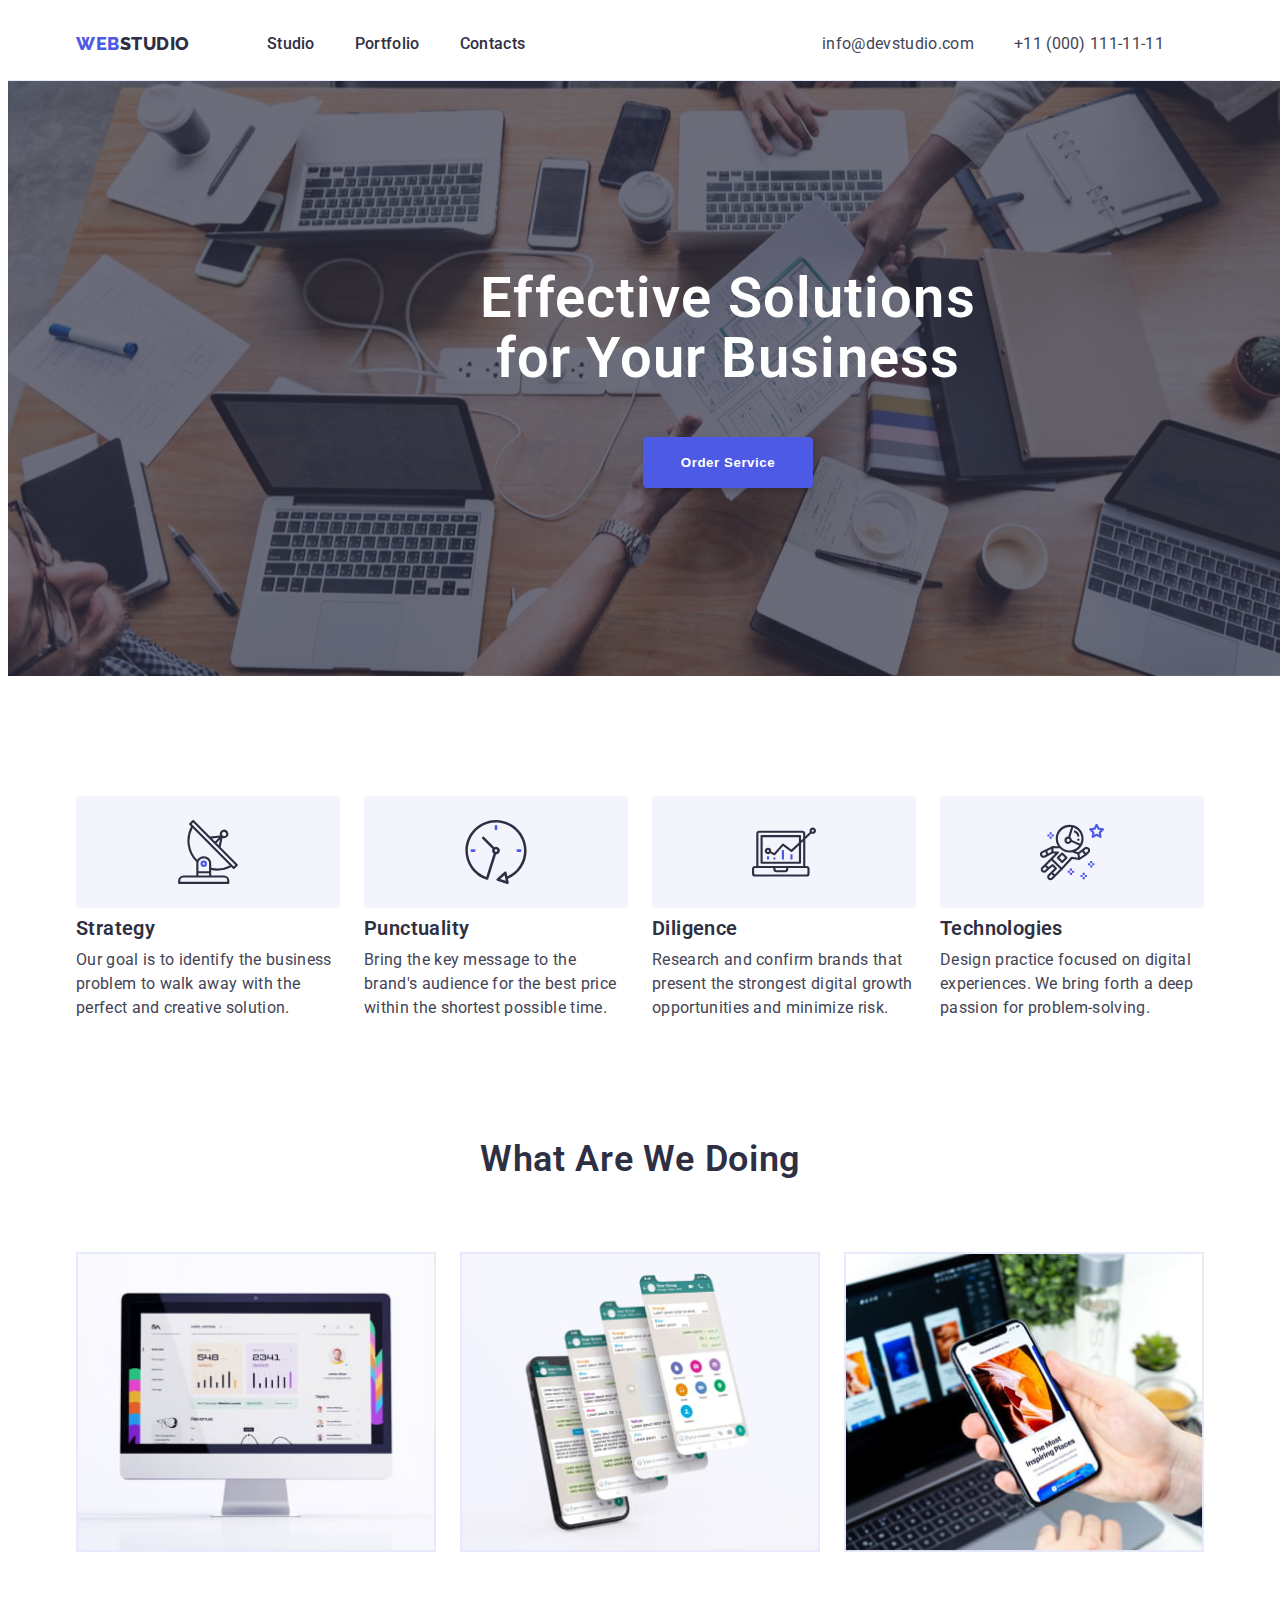
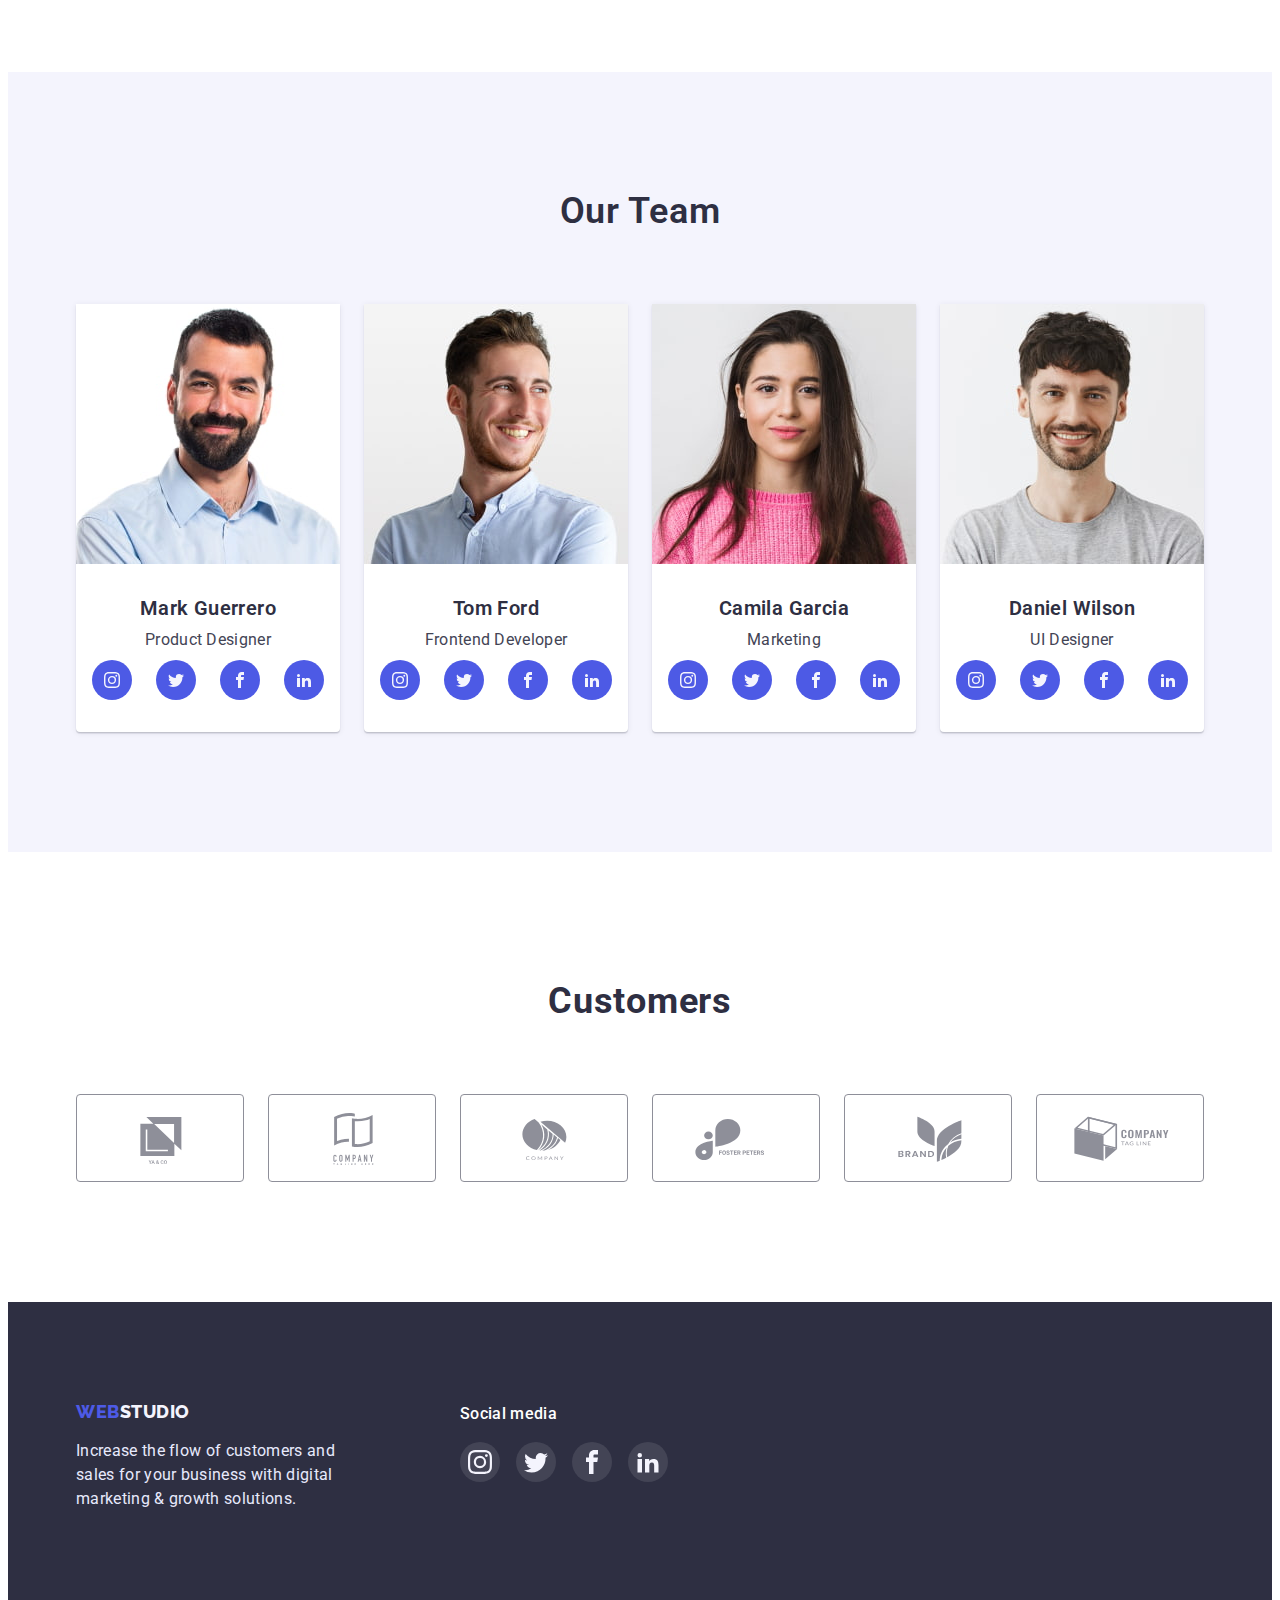
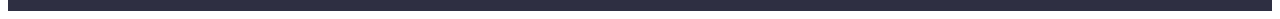
==== index.html @ 92e65bb6 "Initial commit" ====
<!DOCTYPE html>
<html lang="en">
  <head>
    <meta charset="UTF-8" />
    <meta http-equiv="X-UA-Compatible" content="IE=edge" />
    <meta name="viewport" content="width=device-width, initial-scale=1.0" />
    <title>Document</title>

    <!-- __________FONT FAMELY__________ -->
    <link rel="preconnect" href="https://fonts.googleapis.com" />
    <link rel="preconnect" href="https://fonts.gstatic.com" crossorigin />
    <link
      href="https://fonts.googleapis.com/css2?family=Raleway:wght@700&family=Roboto:wght@400;500;700;900&display=swap"
      rel="stylesheet"
    />

    <!-- __________MODERN-NORMALIZE__________ -->
    <link
      rel="stylesheet"
      href="https://cdnjs.cloudflare.com/ajax/libs/modern-normalize/1.1.0/modern-normalize.min.css"
      integrity="sha512-wpPYUAdjBVSE4KJnH1VR1HeZfpl1ub8YT/NKx4PuQ5NmX2tKuGu6U/JRp5y+Y8XG2tV+wKQpNHVUX03MfMFn9Q=="
      crossorigin="anonymous"
      referrerpolicy="no-referrer"
    />

    <!-- __________BASE STYLES__________ -->
    <link rel="stylesheet" href="./css/styles.css" />
  </head>
  <body>
    <!-- __________HEADER__________ -->
    <header class="header">
      <div class="container header-container">
        <nav class="nav">
          <a class="logo link" href="./">
            <span class="accent">WEB</span>STUDIO</a
          >
          <ul class="nav-list list">
            <li class="nav-item">
              <a class="nav-link link" href="">Studio</a>
            </li>
            <li class="nav-item">
              <a class="nav-link link" href="./portfolio.html">Portfolio</a>
            </li>
            <li class="nav-item">
              <a class="nav-link link" href="./">Contacts</a>
            </li>
          </ul>
        </nav>

        <ul class="list list">
          <li class="item">
            <a class="contact-link link" href="./mailto:info@devstudio.com"
              >info@devstudio.com</a
            >
          </li>
          <li class="item">
            <a class="phone-link link" href="./tei:11(000)1111111"
              >+11 (000) 111-11-11</a
            >
          </li>
        </ul>
      </div>
    </header>

    <!-- __________MAIN__________ -->
    <main>
      <!-- __________SECTION HERO__________ -->
      <section class="hero section">
        <div class="container">
          <h1 class="hero-title">Effective Solutions for Your Business</h1>
          <button class="hero-btn btn" type="button">Order Service</button>
        </div>
      </section>

      <!-- __________SECTION EXAMPLES__________ -->
      <section class="examples section">
        <div class="container">
          <h2 class="examples-title-title visually-hidden">Examples</h2>
          <ul class="examples-list list">
                <li class="examples-item">
                  <div class="icons">
                    <svg class="icons-list-icon">
                      <use href="./images/sprite.svg#icon-antenna" width="64"></use>
                    </svg>
                  </div>
                  <h3 class="examples-title">Strategy</h3>
                  <p class="examples-description">
                    Our goal is to identify the business problem to walk away
                    with the perfect and creative solution.
                  </p>
                </li>

                <li class="examples-item">
                  <div class="icons">
                    <svg class="icons-list-icon">
                      <use href="./images/sprite.svg#icon-clock" width="64"></use>
                    </svg>
                  </div>
                  <h3 class="examples-title">Punctuality</h3>
                  <p class="examples-description">
                    Bring the key message to the brand's audience for the best
                    price within the shortest possible time.
                  </p>
                </li>

                <li class="examples-item">
                  <div class="icons">
                    <svg class="icons-list-icon">
                      <use href="./images/sprite.svg#icon-diagram" width="64"></use>
                    </svg>
                  </div>
                  <h3 class="examples-title">Diligence</h3>
                  <p class="examples-description">
                    Research and confirm brands that present the strongest
                    digital growth opportunities and minimize risk.
                  </p>
                </li>

                <li class="examples-item">
                  <div class="icons">
                    <svg class="icons-list-icon">
                      <use href="./images/sprite.svg#icon-astronaut" width="64"></use>
                    </svg>
                  </div>
                  <h3 class="examples-title">Technologies</h3>
                  <p class="examples-description">
                    Design practice focused on digital experiences. We bring
                    forth a deep passion for problem-solving.
                  </p>
                </li>
              </ul>
            </ul>
          </div>
        </div>
      </section>

      <!-- __________SECTION 1__________ -->
      <section class="section-job section">
        <div class="container">
          <h2 class="section-title">What are we doing</h2>
          <ul class="section-list list">
            <li class="section-item">
              <img
                class="image"
                src="./images/photo-1.jpg"
                width="360"
                alt="monitor"
              />
            </li>
            <li class="section-item">
              <img
                class="image"
                src="./images/photo-2.jpg"
                width="360"
                alt="phone"
              />
            </li>
            <li class="section-item">
              <img
                class="image"
                src="./images/photo-3.jpg"
                width="360"
                alt="phone in hand"
              />
            </li>
          </ul>
        </div>
      </section>

      <!-- __________SECTION 2__________ -->
      <section class="section-team section">
        <div class="container">
          <h2 class="section-title">Our Team</h2>
          <ul class="section-list list">
            <li class="section-item-team">
              <div class="card-thumb">
                <img
                  class="image"
                  src="./images/photo-4.jpg"
                  width="264"
                  alt="man"
                />
              </div>
              <div class="card-content">
                <h3 class="team-name">Mark Guerrero</h3>
                <p class="team-position">Product Designer</p>

                <ul class="social-list list">
                  <li class="social-list-item">
                    <a href="" class="social-list-link">
                      <svg class="social-list-icon" width="16" height="16">
                        <use
                          href="./images/sprite.svg#icon-instagram"
                        ></use>
                      </svg>
                    </a>
                  </li>

                  <li class="social-list-item">
                    <a href="" class="social-list-link">
                      <svg class="social-list-icon" width="16" height="16">
                        <use href="./images/sprite.svg#icon-twitter"></use>
                      </svg>
                    </a>
                  </li>

                  <li class="social-list-item">
                    <a href="" class="social-list-link">
                      <svg class="social-list-icon" width="16" height="16">
                        <use href="./images/sprite.svg#icon-facebook"></use>
                      </svg>
                    </a>
                  </li>

                  <li class="social-list-item">
                    <a href="" class="social-list-link">
                      <svg class="social-list-icon" width="16" height="16">
                        <use href="./images/sprite.svg#icon-linkedin"></use>
                      </svg>
                    </a>
                  </li>
                </ul>
              </div>
            </li>

            <li class="section-item-team">
              <div class="card-thumb">
                <img
                  class="image"
                  src="./images/photo-5.jpg"
                  width="264"
                  alt="man"
                />
              </div>
              <div class="card-content">
                <h3 class="team-name">Tom Ford</h3>
                <p class="team-position">Frontend Developer</p>

                <ul class="social-list list">
                  <li class="social-list-item">
                    <a href="" class="social-list-link">
                      <svg class="social-list-icon" width="16" height="16">
                        <use
                          href="./images/sprite.svg#icon-instagram"
                        ></use>
                      </svg>
                    </a>
                  </li>

                  <li class="social-list-item">
                    <a href="" class="social-list-link">
                      <svg class="social-list-icon" width="16" height="16">
                        <use href="./images/sprite.svg#icon-twitter"></use>
                      </svg>
                    </a>
                  </li>

                  <li class="social-list-item">
                    <a href="" class="social-list-link">
                      <svg class="social-list-icon" width="16" height="16">
                        <use href="./images/sprite.svg#icon-facebook"></use>
                      </svg>
                    </a>
                  </li>

                  <li class="social-list-item">
                    <a href="" class="social-list-link">
                      <svg class="social-list-icon" width="16" height="16">
                        <use href="./images/sprite.svg#icon-linkedin"></use>
                      </svg>
                    </a>
                  </li>
                </ul>
              </div>
            </li>

            <li class="section-item-team">
              <div class="card-thumb">
                <img
                  class="image"
                  src="./images/photo-6.jpg"
                  width="264"
                  alt="woman"
                />
              </div>
              <div class="card-content">
                <h3 class="team-name">Camila Garcia</h3>
                <p class="team-position">Marketing</p>

                <ul class="social-list list">
                  <li class="social-list-item">
                    <a href="" class="social-list-link">
                      <svg class="social-list-icon" width="16" height="16">
                        <use
                          href="./images/sprite.svg#icon-instagram"
                        ></use>
                      </svg>
                    </a>
                  </li>

                  <li class="social-list-item">
                    <a href="" class="social-list-link">
                      <svg class="social-list-icon" width="16" height="16">
                        <use href="./images/sprite.svg#icon-twitter"></use>
                      </svg>
                    </a>
                  </li>

                  <li class="social-list-item">
                    <a href="" class="social-list-link">
                      <svg class="social-list-icon" width="16" height="16">
                        <use href="./images/sprite.svg#icon-facebook"></use>
                      </svg>
                    </a>
                  </li>

                  <li class="social-list-item">
                    <a href="" class="social-list-link">
                      <svg class="social-list-icon" width="16" height="16">
                        <use href="./images/sprite.svg#icon-linkedin"></use>
                      </svg>
                    </a>
                  </li>
                </ul>
              </div>
            </li>

            <li class="section-item-team">
              <div class="card-thumb">
                <img
                  class="image"
                  src="./images/photo-7.jpg"
                  width="264"
                  alt="man"
                />
              </div>
              <div class="card-content">
                <h3 class="team-name">Daniel Wilson</h3>
                <p class="team-position">UI Designer</p>

                <ul class="social-list list">
                  <li class="social-list-item">
                    <a href="" class="social-list-link">
                      <svg class="social-list-icon" width="16" height="16">
                        <use
                          href="./images/sprite.svg#icon-instagram"
                        ></use>
                      </svg>
                    </a>
                  </li>

                  <li class="social-list-item">
                    <a href="" class="social-list-link">
                      <svg class="social-list-icon" width="16" height="16">
                        <use href="./images/sprite.svg#icon-twitter"></use>
                      </svg>
                    </a>
                  </li>

                  <li class="social-list-item">
                    <a href="" class="social-list-link">
                      <svg class="social-list-icon" width="16" height="16">
                        <use href="./images/sprite.svg#icon-facebook"></use>
                      </svg>
                    </a>
                  </li>

                  <li class="social-list-item">
                    <a href="" class="social-list-link">
                      <svg class="social-list-icon" width="16" height="16">
                        <use href="./images/sprite.svg#icon-linkedin"></use>
                      </svg>
                    </a>
                  </li>
                </ul>
              </div>
            </li>
          </ul>
        </div>
      </section>

      <!--__________SECTION CUSTOMERS__________-->
      <section class="section-customers section">
        <div class="container">
          <h2 class="section-customers-title">Customers</h2>
          <ul class="section-customers-list list">
            <li class="section-customers-item">
              <a href="#" class="section-customers-link" target="_blank" rel="noreferrer noopener">
              <svg class="section-customers-icons-list" width="104" height="56">
                      <use href="./images/sprite.svg#icon-Logo">
                        </use>
                      </svg>
                    </a>
            </li>
            <li class="section-customers-item">
              <a href="#" class="section-customers-link" target="_blank" rel="noreferrer noopener">
              <svg class="section-customers-icons-list" width="104" height="56">
                      <use href="./images/sprite.svg#icon-Logo-1">
                        </use>
                      </svg>
                    </a>
            </li>

            <li class="section-customers-item">
              <a href="#" class="section-customers-link" target="_blank" rel="noreferrer noopener">
              <svg class="section-customers-icons-list" width="104" height="56">
                      <use href="./images/sprite.svg#icon-Logo-2">
                        </use>
                      </svg>
              </a>
            </li>

            <li class="section-customers-item">
              <a href="#" class="section-customers-link" target="_blank" rel="noreferrer noopener">
              <svg class="section-customers-icons-list" width="104" height="56">
                      <use href="./images/sprite.svg#icon-Logo-3">
                        </use>
                      </svg>
              </a>
            </li>

            <li class="section-customers-item">
              <a href="#" class="section-customers-link" target="_blank" rel="noreferrer noopener">
              <svg class="section-customers-icons-list" width="104" height="56">
                      <use href="./images/sprite.svg#icon-Logo-4">
                        </use>
                      </svg>
              </a>
            </li>

            <li class="section-customers-item">
              <a href="#" class="section-customers-link" target="_blank" rel="noreferrer noopener">
              <svg class="section-customers-icons-list" width="104" height="56">
                      <use href="./images/sprite.svg#icon-Logo-5">
                        </use>
                      </svg>
              </a>
            </li>
          </ul>
        </div>
      </section>
    </main>

    <!-- __________FOOTER__________ -->
    <footer class="footer">
      <div class="container footer-icons">
        <div class="footer-icon">
          <a class="footer-logo link" href="./">
          <span class="accent">WEB</span
          ><span class="accent-accent">STUDIO</span>
        </a>
        <p class="footer-description">
          Increase the flow of customers and sales for your business with
          digital marketing & growth solutions.
        </p>
        </div>

        <div class="footer-icon">
          <p class="footer-social-description">Social media</p>
          <ul class="footer-social-list list">
            <li class="footer-social-list-item">
              <a href="" class="footer-social-list-link">
                <svg class="footer-social-list-icon" width="24" height="24">
                  <use href="./images/sprite.svg#icon-instagram"></use>
                </svg>
              </a>
            </li>

            <li class="footer-social-list-item">
              <a href="" class="footer-social-list-link">
                <svg class="footer-social-list-icon" width="24" height="24">
                  <use
                    href="./images/sprite.svg#icon-twitter"></use>
                </svg>
              </a>
            </li>

            <li class="footer-social-list-item">
              <a href="" class="footer-social-list-link">
                <svg class="footer-social-list-icon" width="24" height="24">
                  <use href="./images/sprite.svg#icon-facebook"></use>
                </svg>
              </a>
            </li>

            <li class="footer-social-list-item">
              <a href="" class="footer-social-list-link">
                <svg class="footer-social-list-icon" width="24" height="24">
                  <use href="./images/sprite.svg#icon-linkedin"></use>
                </svg>
              </a>
            </li>
          </ul>
        </div>
      </div>
    </footer>
  </body>
</html>
---- css/styles.css ----
:root {
	--primary-text-color:#2E2F42;
	--title-text-color:#434455;
	--accent-color:#4D5AE5;
	--bg-color-body:#FFFFFF;
	--bg-button-main: #404BBF;
	--color-button: black;
	--border-customers: #8E8F99;


	--footer:#F4F4FD;
	--footer-p:#E7E9FC;
}

*,
*::after,
*::before {
	box-sizing: border-box;
}

.section {
	padding: 120px 0;
}

.visually-hidden {
	position: absolute;
	width: 1px;
	height: 1px;
	margin: -1px;
	border: 0;
	padding: 0;

	white-space: nowrap;
	clip-path: inset(100%);
	clip: rect(0 0 0 0);
	overflow: hidden;
}

body {
	font-family: "Roboto", sans-serif;
	background-color: var(--bg-color-body);
	font-size: 16px;
}

h1,h2,h3,h4,h5,h6,p {
	margin: 0;
}

ul {
	margin-top: 0;
	margin-bottom: 0;
	padding-left: 0;
}

img {
	display: block;
	max-width: 100%;
	height: auto;
}

button {
	cursor: pointer;
}

/* __________ul__________ */
.list {
	list-style: none;
	color: var(--title-text-color);
}

/* __________a__________ */
.link {
	text-decoration: none;
}



/* __________HEADER__________ */
.header {
	padding-top: 24px;
	padding-bottom: 24px;
	border-bottom: 1px solid var(--footer-p);
}

.container {
	width: 1158px;
	margin-left: auto;
	margin-right: auto;
	padding-left: 15px;
	padding-right: 15px;
}

.header-container {
	display: flex;
	align-items: center;
}

.nav {
	display: flex;
	align-items: center;
}

.logo {
	font-family: 'Raleway';
	font-weight: 800;
	font-size: 18px;
	line-height: 1.33;
	letter-spacing: 0.03em;
	text-transform: uppercase;
	color: var(--primary-text-color);

	margin-right: 77px;
}

.accent {
	color: var(--accent-color);
}

.nav-list {
	display: flex;
	align-items: center;
}

.list a:hover,
.list a:focus {
	display: flex;
	margin-left: auto;
	color: var(--accent-color);
}

.list {
	display: flex;
	margin-left: auto;
}

.nav-item:not(:last-child) {
	margin-right: 40px;
}

.nav-link {
	font-weight: 500;
	line-height: 1.5;
	letter-spacing: 0.02em;
	color: var(--primary-text-color)
}

.item {
	margin-right: 40px;
}

.contact-link {
	line-height: 1.5;
	letter-spacing: 0.02em;
	color: var(--title-text-color);
}

.phone-link {
	line-height: 1.5;
	letter-spacing: 0.02em;
	color: var(--title-text-color);
}



/* __________HERO__________ */
.hero {
	background-color: var(--primary-text-color);
	padding-top: 188px;
	padding-bottom: 188px;
	text-align: center;

	width: 1440px;
	margin: 0 auto;
	background-image: linear-gradient(rgba(46, 47, 66, 0.7),
	rgba(46, 47, 66, 0.7)),
	url(../images/photo-17.jpg);
	background-repeat: no-repeat;
	background-position: center center;
	background-size: cover;
}

.hero-title {
	font-weight: 600;
	font-size: 56px;
	line-height: 1.07;
	letter-spacing: 0.02em;
	color: var(--bg-color-body);

	width: 500px;
	margin: 0 auto;
	margin-top: 0;
	margin-bottom: 48px;
}

.hero-btn {
	font-weight: 600;
	line-height: 1.18px;
	display: inline-block;
	letter-spacing: 0.04em;
	
	background: var(--accent-color);
	box-shadow: 0px 4px 4px rgba(0, 0, 0, 0.15);
	border-radius: 4px;

	border: none;
	width: 170px;
	height: 51px;
}

.btn {
		color: var(--bg-color-body);
}



/* __________SECTION EXAMPLES__________*/
.examples {
	padding-bottom: 0;
}

.examples-title {
	font-weight: 600;
	font-size: 20px;
	line-height: 1.2;
	letter-spacing: 0.02em;
	color: var(--primary-text-color);

	margin-top: 0;
	margin-bottom: 8px;
}

.examples-list {
	padding: 0;
	margin: 0;
	display: flex;
	gap: 24px;
}

.examples-description {
	line-height: 1.5;
	letter-spacing: 0.02em;
	color:var(--title-text-color);

	width: 264px;
	margin-top: 0;
	margin-bottom: 0;
}

.icons {
	display: flex;
	justify-content: center;
	align-items: center;
	height: 112px;
	margin: auto;
	margin-bottom: 8px;
	background-color: var(--footer);
	border-radius: 4px;
}

.icons-list-icon {
	width: 64px;
	height: 64px;
}



/* __________SECTON 1__________ */
.section-item {
	border: 1px solid var(--footer-p);
}



/* __________SECTION 2__________ */
.section-team {
	background-color: var(--footer);
}

.section-title {
	font-weight: 600;
	font-size: 36px;
	line-height: 1.11;
	text-align: center;
	letter-spacing: 0.02em;
	text-transform: capitalize;
	color: var(--primary-text-color);

	margin-bottom: 72px;
	margin-top: 0;
}

.section-list {
	gap: 24px;
}

.section-item-team {
	text-align: center;
	background: var(--bg-color-body);
	box-shadow: 0px 1px 6px rgba(46, 47, 66, 0.08),
	0px 1px 1px rgba(46, 47, 66, 0.16),
	0px 2px 1px rgba(46, 47, 66, 0.08);
	border-radius: 0px 0px 4px 4px;
}

.card-content {
	padding: 32px 16px;
}

.team-name {
	font-weight: 600;
	font-size: 20px;
	line-height: 1.2;
	letter-spacing: 0.02em;
	color: var(--primary-text-color);

	margin-top: 0;
	margin-bottom: 8px;
}

.team-position {
	line-height: 1.5;
	letter-spacing: 0.02em;
	color:var(--title-text-color);

	margin-top: 0;
	margin-bottom: 8px;
}

.social-list {
	display: flex;
	justify-content: center;
	gap: 24px;
}

.social-list-link {
	display: flex;
	justify-content: center;
	align-items: center;
	background-color: var(--accent-color);

	width: 40px;
	height: 40px;
	border-radius: 50%;
}

.social-list-link:hover,
.social-list-link:focus {
	background-color: var(--bg-button-main);
}

.social-list-icon {
	fill:var(--footer);
}



/*__________SECTION CUSTOMERS__________*/
.section-customers {
	padding-top: 130px;
	padding-bottom: 120px;
}

.section-customers-title {
	font-size: 36px;
	line-height: 1.11;
	text-align: center;
	letter-spacing: 0.02em;
	text-transform: capitalize;
	color:var(--primary-text-color);

	margin-bottom: 72px;
}

.section-customers-list {
	display: flex;
	justify-content: center;
	align-items: center;
	gap: 24px;
}

.section-customers-item {
	width: 168px;
}

.section-customers-link {
	display: flex;
	justify-content: center;
	align-items: center;
	height: 88px;

	color: #8e8f99;
	border: 1px solid #8E8F99;
	border-radius: 4px;

	transition: border-color: var(--bg-button-main);

}

.section-customers-icons-list {
	fill:currentColor;
}

.section-customers-link:hover,
.section-customers-link:focus {
	color: var(--bg-button-main);
	border-color: var(--bg-button-main);
	
}



/* __________FOOTER__________ */
.footer {
	background-color:var(--primary-text-color);
	padding-top: 100px;
	padding-bottom: 100px;
}

.footer-icons {
	display: flex;
}

.footer-icon {
	margin-right: 120px;
}

.footer-logo {
	font-family: 'Raleway';
	font-weight: 800;
	font-size: 18px;
	line-height: 1.16;
	letter-spacing: 0.03em;
	text-transform: uppercase;
	color: var(--accent-color);
}

.accent-accent {
	color: var(--footer);
}

.footer-description {
	line-height: 1.5;
	letter-spacing: 0.02em;
	color: var(--footer-p);

	width: 264px;
	margin-top: 16px;
}

.footer-social-description {
	font-family: 'Roboto';
	font-style: normal;
	font-weight: 500;
	font-size: 16px;
	line-height: 1.5;
	letter-spacing: 0.02em;
	color:var(--bg-color-body);


	
	margin-bottom: 16px;
}

.footer-social-list-link {
	fill:var(--bg-color-body);
}

.footer-social-list {
	display: flex;
	justify-content: left;
	gap: 16px;
}

.footer-social-list-link {
	display: flex;
	justify-content: center;
	align-items: center;
	width: 40px;
	height: 40px;
	border-radius: 50%;
	background-color:rgba(255, 255, 255, 0.1);
}

.footer-social-list-link:hover,
.footer-social-list-link:focus {
	background-color: #31D0AA;
}

.footer-social-list-icon {
	fill: #f4f4fd;
}



/* __________MAIN__________ */
.main {
	padding-top: 96px;
}

.btn-list {
	display: flex;
	justify-content: center;
	gap: 24px;
	margin-bottom: 72px;
}

.list button:hover,
.list button:focus {
	color: var(--bg-color-body);
}

.main-list {
	flex-wrap: wrap;
	column-gap: 24px;
	row-gap: 48px;
}

.main-item-item {
	display: block;
	flex-basis: calc((100% - 48px) / 3);
	
	box-shadow: 0px 1px 6px rgba(46, 47, 66, 0.08);
}

.main-item-item:hover,
.main-item-item:focus {
	box-shadow: 0px 1px 6px rgba(46, 47, 66, 0.08), 
	0px 1px 1px rgba(46, 47, 66, 0.16),
	0px 2px 1px rgba(46, 47, 66, 0.08);
}

.main-btn {
	display: inline-block;
	font-family: 'Roboto';
	font-weight: 600;
	font-size: 16px;
	line-height: 1.5;
	text-align: center;
	letter-spacing: 0.04em;
	background-color: #f4f4fd;
	color:var(--accent-color);

	border: 1px solid #e7e9fc;
	border-radius: 4px;
	border: none;

	cursor: pointer;
	
	
	padding: 12px 24px;
}

.btn:hover,
.btn:focus {
	background-color: var(--bg-button-main);
	color: var(--bg-color-body);
	border-color: transparent;
	box-shadow: 0px 3px 1px rgba(0, 0, 0, 0.1),
	0px 2px 1px rgba(0, 0, 0, 0.08),
	0px 2px 2px rgba(0, 0, 0, 0.12);
}

.main-link {
	font-weight: 600;
	line-height: 1.5;
	text-align: center;
	letter-spacing: 0.04em;
	color:var(--accent-color);
}

.main-title {
	font-weight: 600;
	font-size: 20px;
	line-height: 1.2;
	letter-spacing: 0.02em;
	color: var(--primary-text-color);
	
	margin-top: 0px;
	margin-bottom: 8px;
}

.main-description {
	line-height: 1.5;
	letter-spacing: 0.02em;
	color: var(--title-text-color);
	
	margin-top: 0;
	margin-bottom: 0;
}
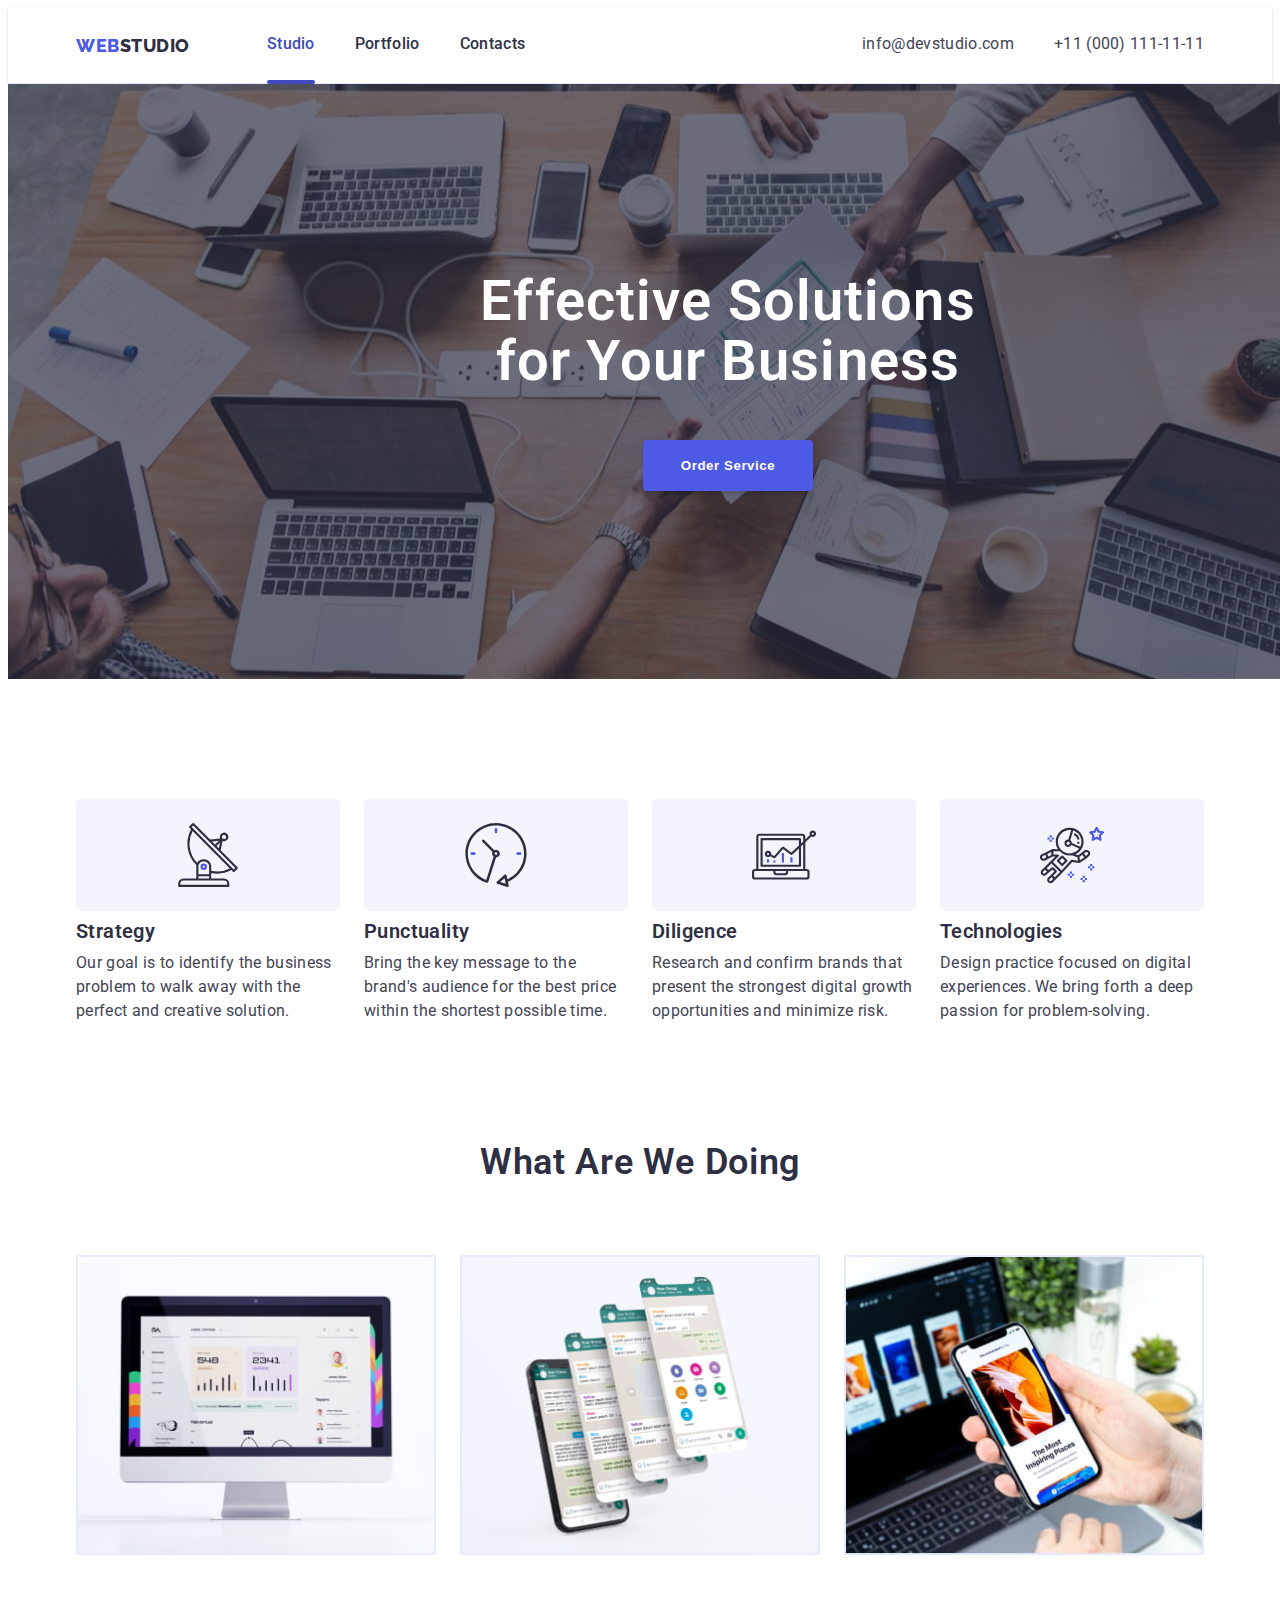
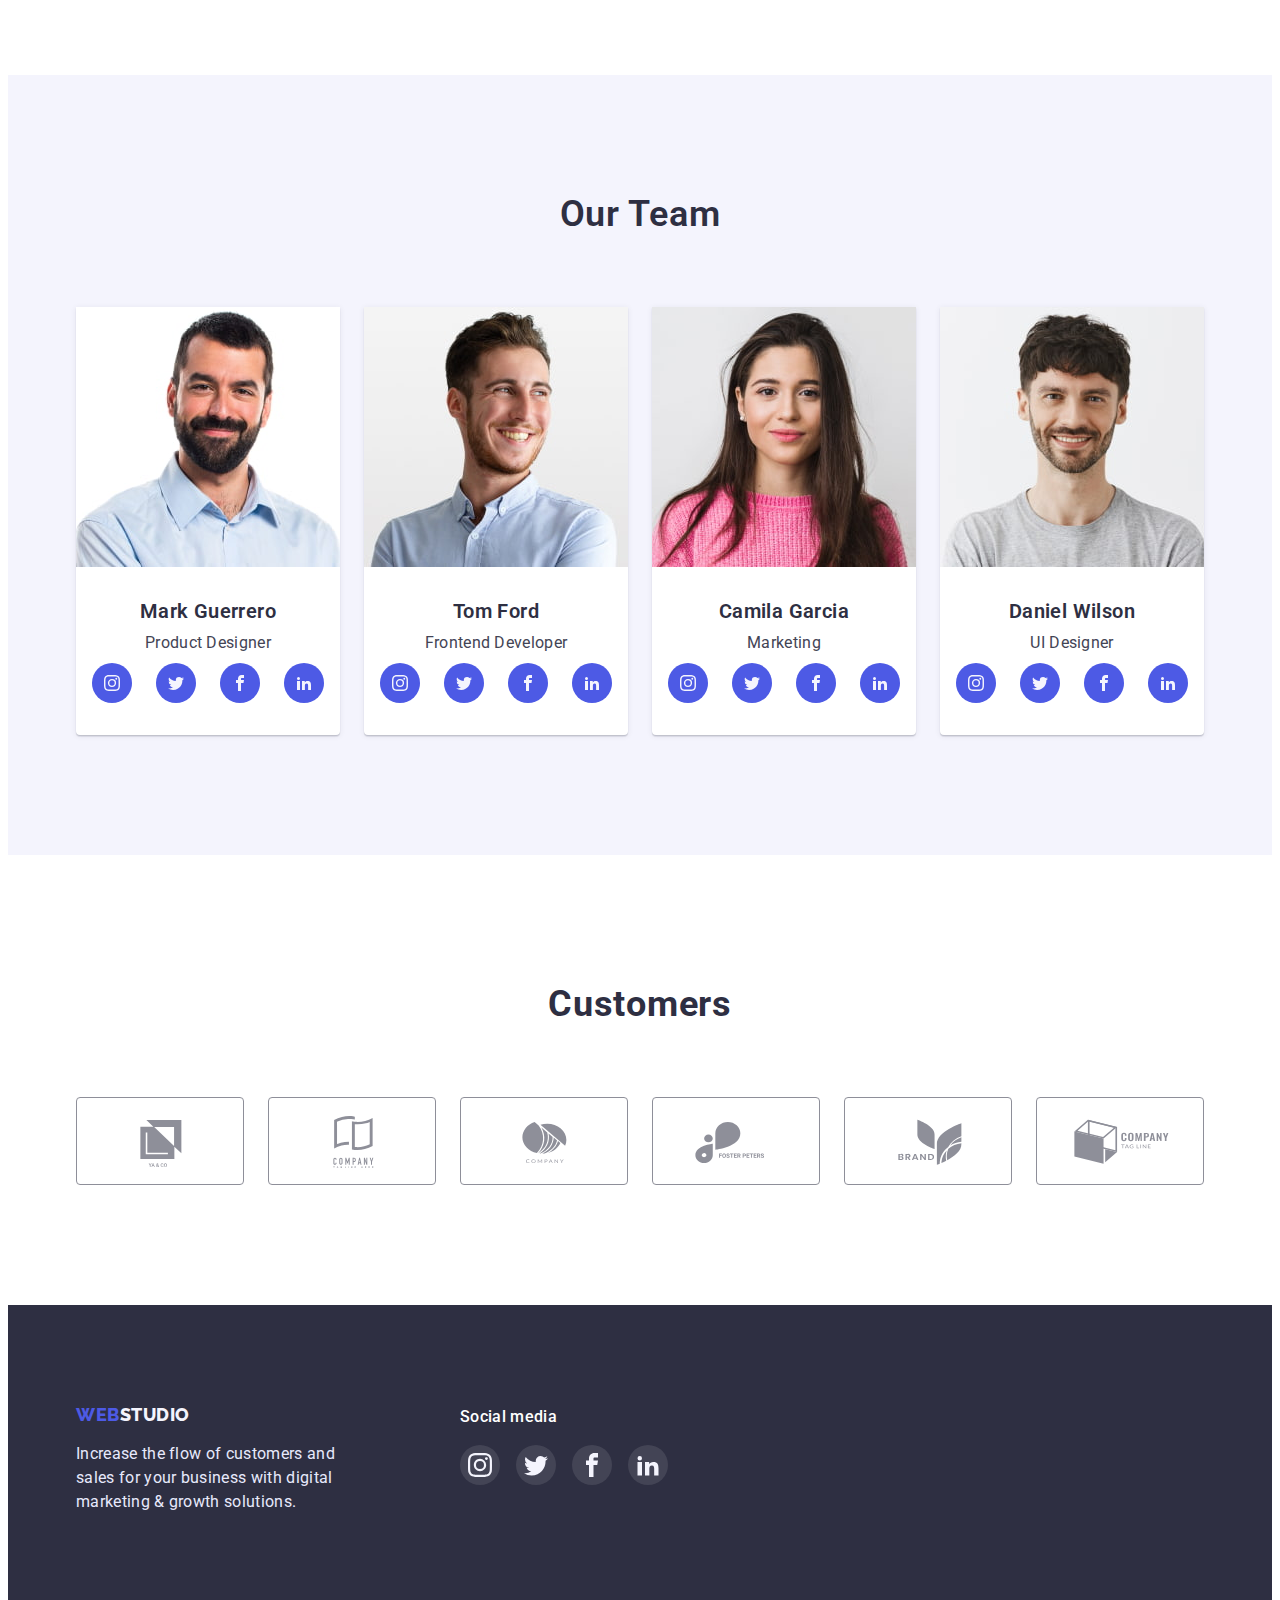
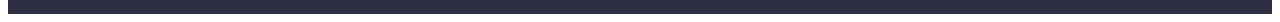
==== commit 5a0fd2b6: "add icons" ====
--- a/index.html
+++ b/index.html
@@ -31,12 +31,12 @@
     <header class="header">
       <div class="container header-container">
         <nav class="nav">
-          <a class="logo link" href="./">
+          <a class="logo link" href="./index.html">
             <span class="accent">WEB</span>STUDIO</a
           >
           <ul class="nav-list list">
             <li class="nav-item">
-              <a class="nav-link link" href="">Studio</a>
+              <a class="nav-link current link" href="./index.html">Studio</a>
             </li>
             <li class="nav-item">
               <a class="nav-link link" href="./portfolio.html">Portfolio</a>
--- a/css/styles.css
+++ b/css/styles.css
@@ -7,6 +7,9 @@
 	--color-button: black;
 	--border-customers: #8E8F99;
 
+	--primary-margin-btn-item: 24px;
+
+	--transition-color: 250ms cubic-bezier(0.4, 0, 0.2, 1);
 
 	--footer:#F4F4FD;
 	--footer-p:#E7E9FC;
@@ -62,32 +65,40 @@
 	cursor: pointer;
 }
 
+address {
+	font-style: normal;
+}
+
 /* __________ul__________ */
 .list {
 	list-style: none;
+	padding-left: 0;
+	margin: 0;
+
 	color: var(--title-text-color);
 }
 
 /* __________a__________ */
 .link {
 	text-decoration: none;
+	color: inherit;
 }
 
 
 
 /* __________HEADER__________ */
 .header {
-	padding-top: 24px;
-	padding-bottom: 24px;
 	border-bottom: 1px solid var(--footer-p);
+
+	box-shadow: 0px 2px 1px rgba(46, 47, 66, 0.08), 
+	0px 1px 1px rgba(46, 47, 66, 0.16), 
+	0px 1px 6px rgba(46, 47, 66, 0.08);
 }
 
 .container {
 	width: 1158px;
-	margin-left: auto;
-	margin-right: auto;
-	padding-left: 15px;
-	padding-right: 15px;
+	padding: 0 15px;
+	margin: 0 auto;
 }
 
 .header-container {
@@ -133,31 +144,67 @@
 	margin-left: auto;
 }
 
-.nav-item:not(:last-child) {
+.nav-list > .nav-item:not(:last-child) {
 	margin-right: 40px;
 }
 
 .nav-link {
+	display: block;
+	padding: 24px 0 27px;
+	position: relative;
+
 	font-weight: 500;
 	line-height: 1.5;
 	letter-spacing: 0.02em;
-	color: var(--primary-text-color)
-}
-
-.item {
+	color: var(--primary-text-color);
+
+	transition: color var(--transition-color); 
+}
+
+.nav-link.current {
+	color: var(--bg-button-main);
+}
+
+.nav-link.current:after {
+	content: '';
+	display: block;
+	position: absolute;
+	left: 0;
+	bottom: -1px;
+	height: 4px;
+	width: 100%;
+
+	background-color: var(--bg-button-main);
+	border-radius: 2px;
+}
+
+.list > .item:not(:last-child) {
 	margin-right: 40px;
 }
 
 .contact-link {
+	display: block;
+	padding: 24px 0 27px;
+
 	line-height: 1.5;
 	letter-spacing: 0.02em;
 	color: var(--title-text-color);
+
+	transition: color var(--transition-color);
 }
 
 .phone-link {
 	line-height: 1.5;
 	letter-spacing: 0.02em;
 	color: var(--title-text-color);
+
+	display: block;
+	padding: 24px 0 27px;
+}
+
+.contact-link:hover,
+.contact-link:focus {
+	color: var(--accent-color);
 }
 
 
@@ -392,8 +439,8 @@
 	border: 1px solid #8E8F99;
 	border-radius: 4px;
 
-	transition: border-color: var(--bg-button-main);
-
+	transition: border-color var(--bg-button-main),
+	color var(--bg-button-main);
 }
 
 .section-customers-icons-list {
@@ -500,7 +547,6 @@
 .btn-list {
 	display: flex;
 	justify-content: center;
-	gap: 24px;
 	margin-bottom: 72px;
 }
 
@@ -543,11 +589,18 @@
 	border: 1px solid #e7e9fc;
 	border-radius: 4px;
 	border: none;
-
 	cursor: pointer;
+
+	padding: 8px 16px;
 	
-	
-	padding: 12px 24px;
+	transition: background-color var(--transition-color),
+	color var(--transition-color),
+	border-color var(--transition-color),
+	box-shadow var(--transition-color);
+}
+
+.btn-list .main-item:not(:last-child) {
+	margin-right: var(--primary-margin-btn-item);
 }
 
 .btn:hover,
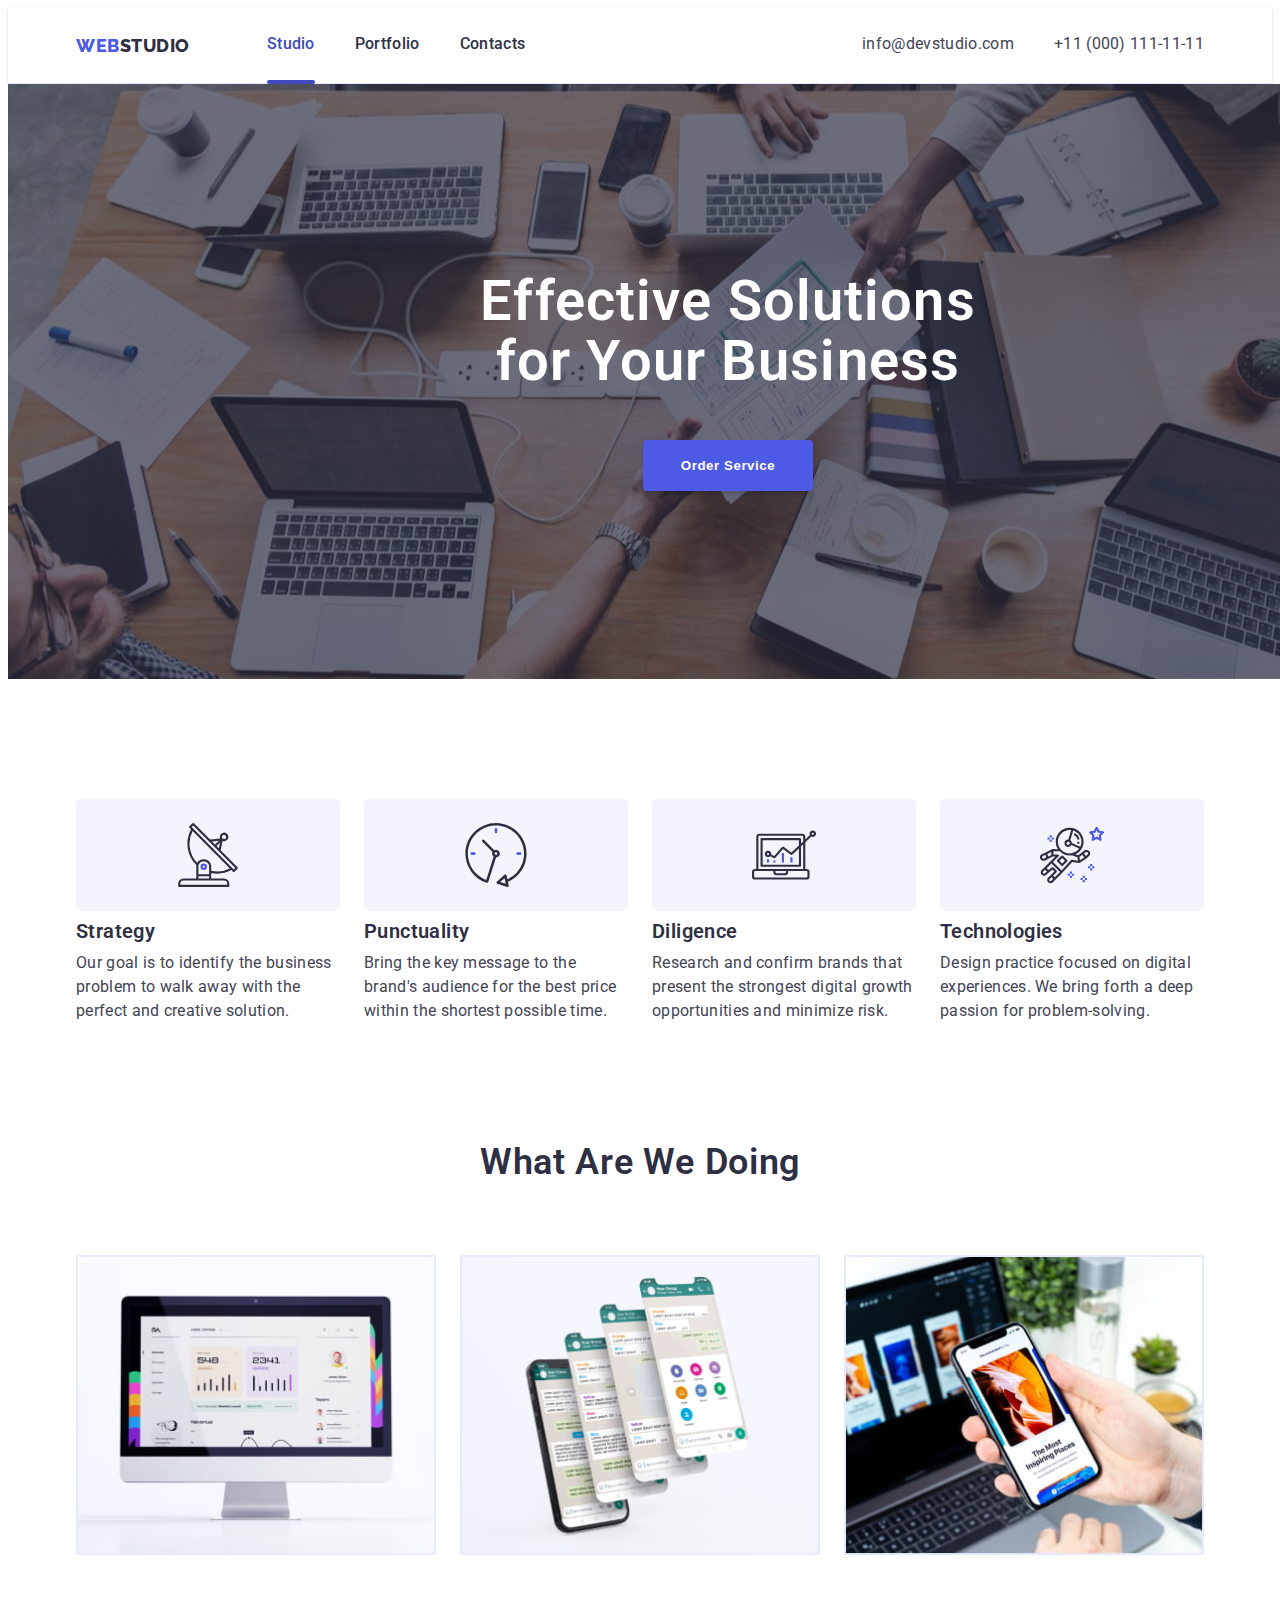
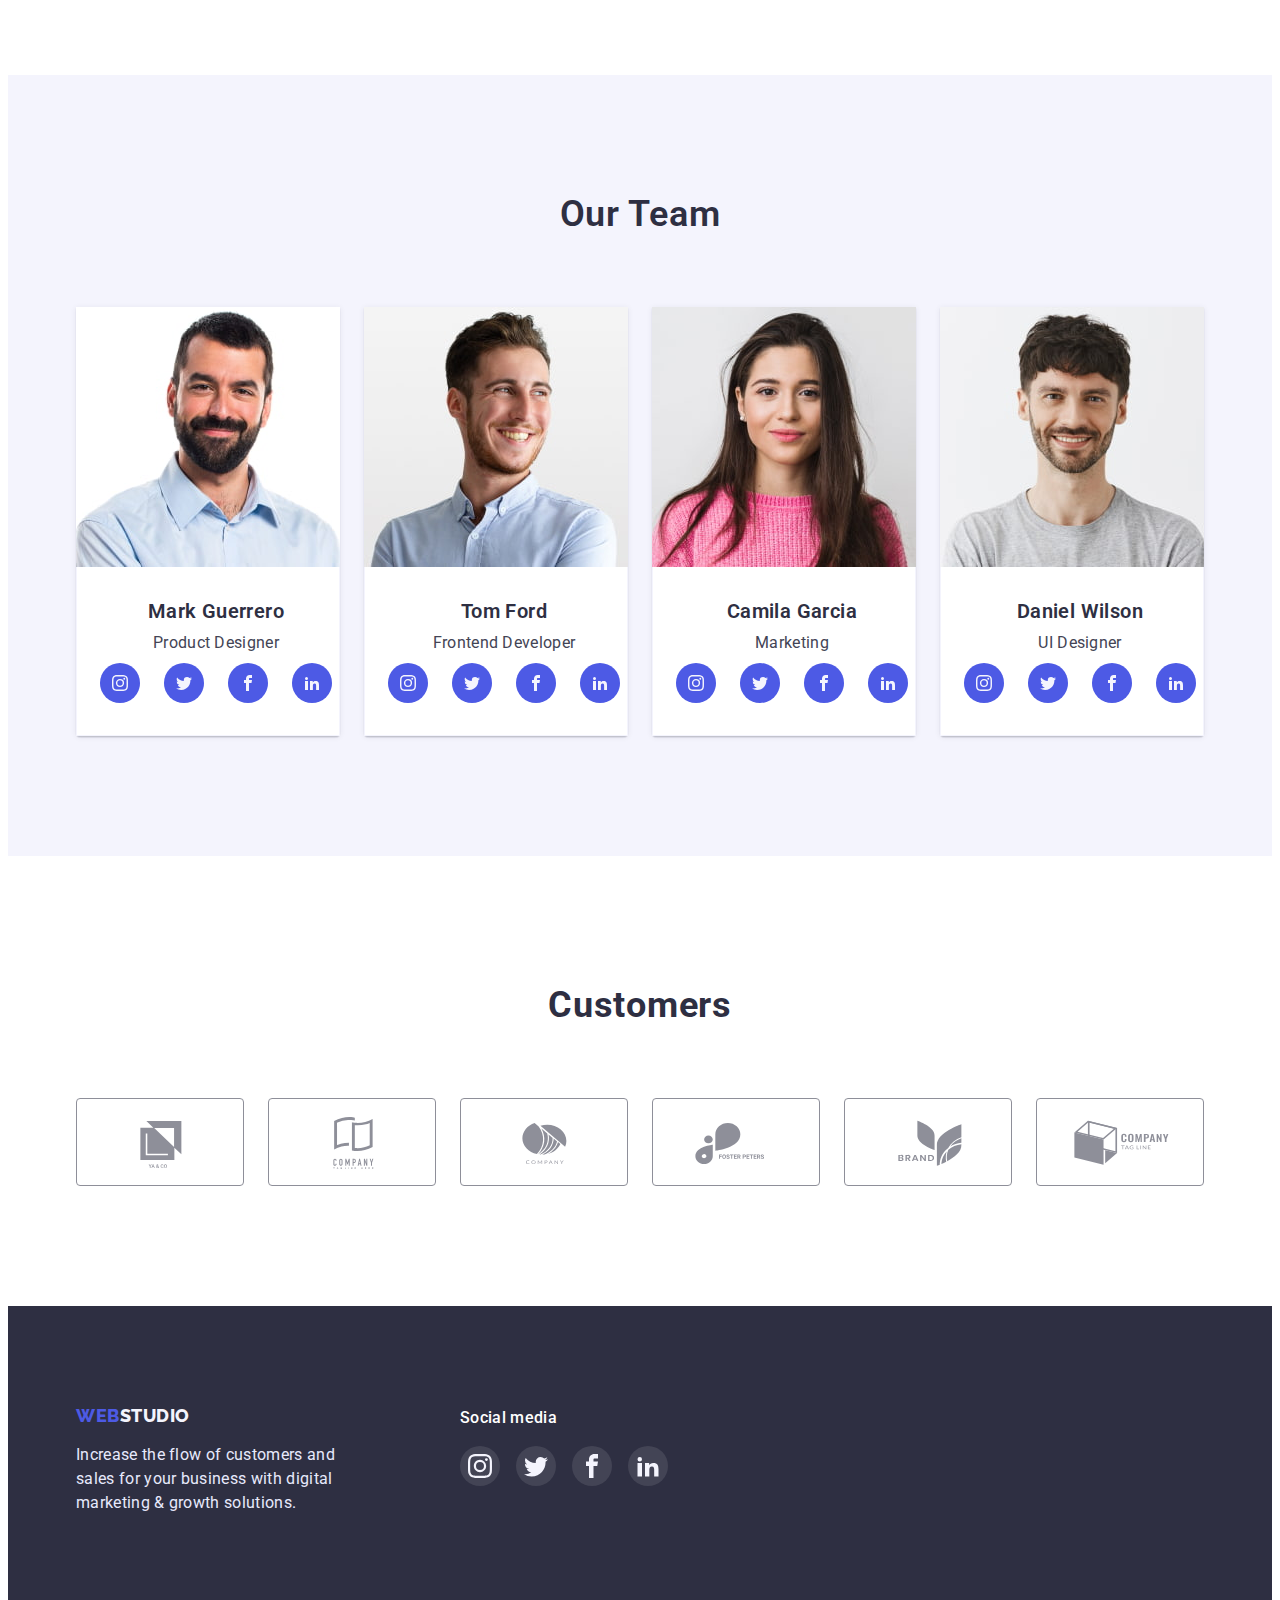
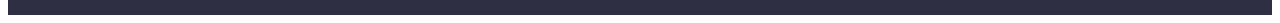
==== commit f1263e96: "add close" ====
--- a/index.html
+++ b/index.html
@@ -4,6 +4,7 @@
     <meta charset="UTF-8" />
     <meta http-equiv="X-UA-Compatible" content="IE=edge" />
     <meta name="viewport" content="width=device-width, initial-scale=1.0" />
+
     <title>Document</title>
 
     <!-- __________FONT FAMELY__________ -->
@@ -68,7 +69,7 @@
       <section class="hero section">
         <div class="container">
           <h1 class="hero-title">Effective Solutions for Your Business</h1>
-          <button class="hero-btn btn" type="button">Order Service</button>
+          <button class="hero-btn btn" type="button" data-modal-open>Order Service</button>
         </div>
       </section>
 
@@ -494,5 +495,21 @@
         </div>
       </div>
     </footer>
+
+    <!--__________MODAL WINDOW__________ -->
+    <div class="backdrop is-hidden" data-modal>
+      <div class="modal">
+        <button type="button" class="modal-btn" data-modal-close>
+          <svg class="modal-icon" width="8" height="8">
+            <use href="./images/icons.svg#icon-close"></use>
+          </svg>
+        </button>
+      </div>
+    </div>
+
+    <!--__________JS MODAL SCRIPT__________ -->
+    <script src="./js/modal.js"></script>
+
+
   </body>
 </html>
--- a/css/styles.css
+++ b/css/styles.css
@@ -13,6 +13,8 @@
 
 	--footer:#F4F4FD;
 	--footer-p:#E7E9FC;
+
+	--modal-idx: 999;
 }
 
 *,
@@ -45,8 +47,15 @@
 	font-size: 16px;
 }
 
-h1,h2,h3,h4,h5,h6,p {
-	margin: 0;
+h1,
+h2,
+h3,
+h4,
+h5,
+h6,
+p {
+	margin-top: 0;
+	margin-bottom: 0;
 }
 
 ul {
@@ -456,6 +465,159 @@
 
 
 
+/* __________MAIN__________ */
+.main {
+	padding-top: 96px;
+}
+
+.btn-list {
+	display: flex;
+	justify-content: center;
+	margin-bottom: 72px;
+}
+
+.list button:hover,
+.list button:focus {
+	color: var(--bg-color-body);
+}
+
+.main-list {
+	display: flex;
+	flex-wrap: wrap;
+
+	margin-left: calc(-1 * var(--primary-margin-btn-item));
+	margin-top: calc(-2 * var(--primary-margin-btn-item));
+}
+
+.main-list > .main-item-item {
+	flex-basis: calc(100% / 3 - var(--primary-margin-btn-item));
+	margin-left: var(--primary-margin-btn-item);
+	margin-top: calc(2 * var(--primary-margin-btn-item));
+}
+
+.overlay {
+	position: absolute;
+	left: 0;
+	top: 0;
+	width: 100%;
+	height: 100%;
+	padding: 40px 32px;
+	overflow: auto;
+	transform: translate(0, 100%);
+
+	line-height: 1.5;
+	letter-spacing: 0.02em;
+
+	background-color: var(--accent-color);
+	color: #f4f4fd;
+
+	transition: transform var(--transition-color);
+}
+
+.main-item-item:hover,
+.main-item-item:focus {
+	box-shadow: 0px 1px 6px rgba(46, 47, 66, 0.08),
+		0px 1px 1px rgba(46, 47, 66, 0.16),
+		0px 2px 1px rgba(46, 47, 66, 0.08);
+}
+
+.card-thumb {
+	position: relative;
+	overflow: hidden;
+}
+
+.main-btn {
+	display: inline-block;
+	font-family: 'Roboto';
+	font-weight: 600;
+	font-size: 16px;
+	line-height: 1.5;
+	text-align: center;
+	letter-spacing: 0.04em;
+	background-color: #f4f4fd;
+	color: var(--accent-color);
+
+	border: 1px solid #e7e9fc;
+	border-radius: 4px;
+	border: none;
+	cursor: pointer;
+
+	padding: 8px 16px;
+
+	transition: background-color var(--transition-color),
+		color var(--transition-color),
+		border-color var(--transition-color),
+		box-shadow var(--transition-color);
+}
+
+.portfolio-link {
+	display: block;
+	box-shadow: 0px 1px 6px rgba(46, 47, 66, 0.08);
+
+	transition: box-shadow var(--transition-color);
+}
+
+.portfolio-link:hover,
+.portfolio-link:focus {
+	box-shadow: 0px 1px 6px rgba(46, 47, 66, 0.08), 
+	0px 1px 1px rgba(46, 47, 66, 0.16), 
+	0px 2px 1px rgba(46, 47, 66, 0.08);
+}
+
+.portfolio-link:hover .overlay,
+.portfolio-link:focus .overlay {
+	transform: translate(0, 0);
+}
+
+.btn-list .main-item:not(:last-child) {
+	margin-right: var(--primary-margin-btn-item);
+}
+
+.card-content {
+	padding: 32px 0 32px 16px;
+	border: 0.5px solid #f4f4fd;
+	border-top: none;
+}
+
+.btn:hover,
+.btn:focus {
+	background-color: var(--bg-button-main);
+	color: var(--bg-color-body);
+	border-color: transparent;
+	box-shadow: 0px 3px 1px rgba(0, 0, 0, 0.1),
+		0px 2px 1px rgba(0, 0, 0, 0.08),
+		0px 2px 2px rgba(0, 0, 0, 0.12);
+}
+
+.main-link {
+	font-weight: 600;
+	line-height: 1.5;
+	text-align: center;
+	letter-spacing: 0.04em;
+	color: var(--accent-color);
+}
+
+.main-title {
+	font-weight: 600;
+	font-size: 20px;
+	line-height: 1.2;
+	letter-spacing: 0.02em;
+	color: var(--primary-text-color);
+
+	margin-bottom: 8px;
+}
+
+.main-description {
+	line-height: 1.5;
+	letter-spacing: 0.02em;
+	color: var(--title-text-color);
+
+	/* margin-top: 0;
+	margin-bottom: 0; */
+}
+
+
+
 /* __________FOOTER__________ */
 .footer {
 	background-color:var(--primary-text-color);
@@ -539,107 +701,87 @@
 
 
 
-/* __________MAIN__________ */
-.main {
-	padding-top: 96px;
-}
-
-.btn-list {
+/* __________BACKDROP AND MODAL STYLES__________ */
+
+.backdrop {
+	position: fixed;
+	top: 0;
+	left: 0;
+	z-index: var(--modal-idx);
+	width: 100%;
+	height: 100%;
+
+	background-color: rgba(46, 47, 66, 0.4);
+	opacity: 1;
+	visibility: visible;
+
+	transition: opacity var(--transition-color), 
+	visibility var(--transition-color);
+}
+
+.backdrop.is-hidden {
+	visibility: hidden;
+	opacity: 0;
+	pointer-events: none;
+}
+
+.modal {
+	position: absolute;
+	top: 50%;
+	left: 50%;
+	transform: translate(-50%, -50%);
+
+	width: 408px;
+	min-height: 576px;
+
+	background-color: #fcfcfc;
+	box-shadow: 0px 1px 1px rgba(0, 0, 0, 0.14), 0px 1px 3px rgba(0, 0, 0, 0.12), 0px 2px 1px rgba(0, 0, 0, 0.2);
+	border-radius: 4px;
+
+	transition: opacity var(--transition-color) 50ms, transform var(--transition-color) 50ms;
+}
+
+.backdrop.is-hidden .modal {
+	transform: translate(-50%, -70%);
+	opacity: 0;
+}
+
+.modal-btn {
+	position: absolute;
+	top: 24px;
+	right: 24px;
+
+	width: 24px;
+	height: 24px;
+
 	display: flex;
 	justify-content: center;
-	margin-bottom: 72px;
-}
-
-.list button:hover,
-.list button:focus {
-	color: var(--bg-color-body);
-}
-
-.main-list {
-	flex-wrap: wrap;
-	column-gap: 24px;
-	row-gap: 48px;
-}
-
-.main-item-item {
-	display: block;
-	flex-basis: calc((100% - 48px) / 3);
-	
-	box-shadow: 0px 1px 6px rgba(46, 47, 66, 0.08);
-}
-
-.main-item-item:hover,
-.main-item-item:focus {
-	box-shadow: 0px 1px 6px rgba(46, 47, 66, 0.08), 
-	0px 1px 1px rgba(46, 47, 66, 0.16),
-	0px 2px 1px rgba(46, 47, 66, 0.08);
-}
-
-.main-btn {
-	display: inline-block;
-	font-family: 'Roboto';
-	font-weight: 600;
-	font-size: 16px;
-	line-height: 1.5;
-	text-align: center;
-	letter-spacing: 0.04em;
-	background-color: #f4f4fd;
-	color:var(--accent-color);
-
-	border: 1px solid #e7e9fc;
-	border-radius: 4px;
-	border: none;
+	align-items: center;
+
+	background-color: #e7e9fc;
+	border: 1px solid rgba(0, 0, 0, 0.1);
+	border-radius: 50%;
+
 	cursor: pointer;
 
-	padding: 8px 16px;
-	
-	transition: background-color var(--transition-color),
-	color var(--transition-color),
-	border-color var(--transition-color),
-	box-shadow var(--transition-color);
-}
-
-.btn-list .main-item:not(:last-child) {
-	margin-right: var(--primary-margin-btn-item);
-}
-
-.btn:hover,
-.btn:focus {
+	transition: background-color var(--transition-color), 
+	color var(--transition-color), 
+	border-color var(--transition-color);
+}
+
+.modal-btn:hover,
+.modal-btn:focus {
 	background-color: var(--bg-button-main);
 	color: var(--bg-color-body);
 	border-color: transparent;
-	box-shadow: 0px 3px 1px rgba(0, 0, 0, 0.1),
-	0px 2px 1px rgba(0, 0, 0, 0.08),
-	0px 2px 2px rgba(0, 0, 0, 0.12);
-}
-
-.main-link {
-	font-weight: 600;
-	line-height: 1.5;
-	text-align: center;
-	letter-spacing: 0.04em;
-	color:var(--accent-color);
-}
-
-.main-title {
-	font-weight: 600;
-	font-size: 20px;
-	line-height: 1.2;
-	letter-spacing: 0.02em;
-	color: var(--primary-text-color);
-	
-	margin-top: 0px;
-	margin-bottom: 8px;
-}
-
-.main-description {
-	line-height: 1.5;
-	letter-spacing: 0.02em;
-	color: var(--title-text-color);
-	
-	margin-top: 0;
-	margin-bottom: 0;
-}
-
-
-
+}
+
+.modal-icon {
+	fill: currentColor;
+}
+
+
+
+
+
+
